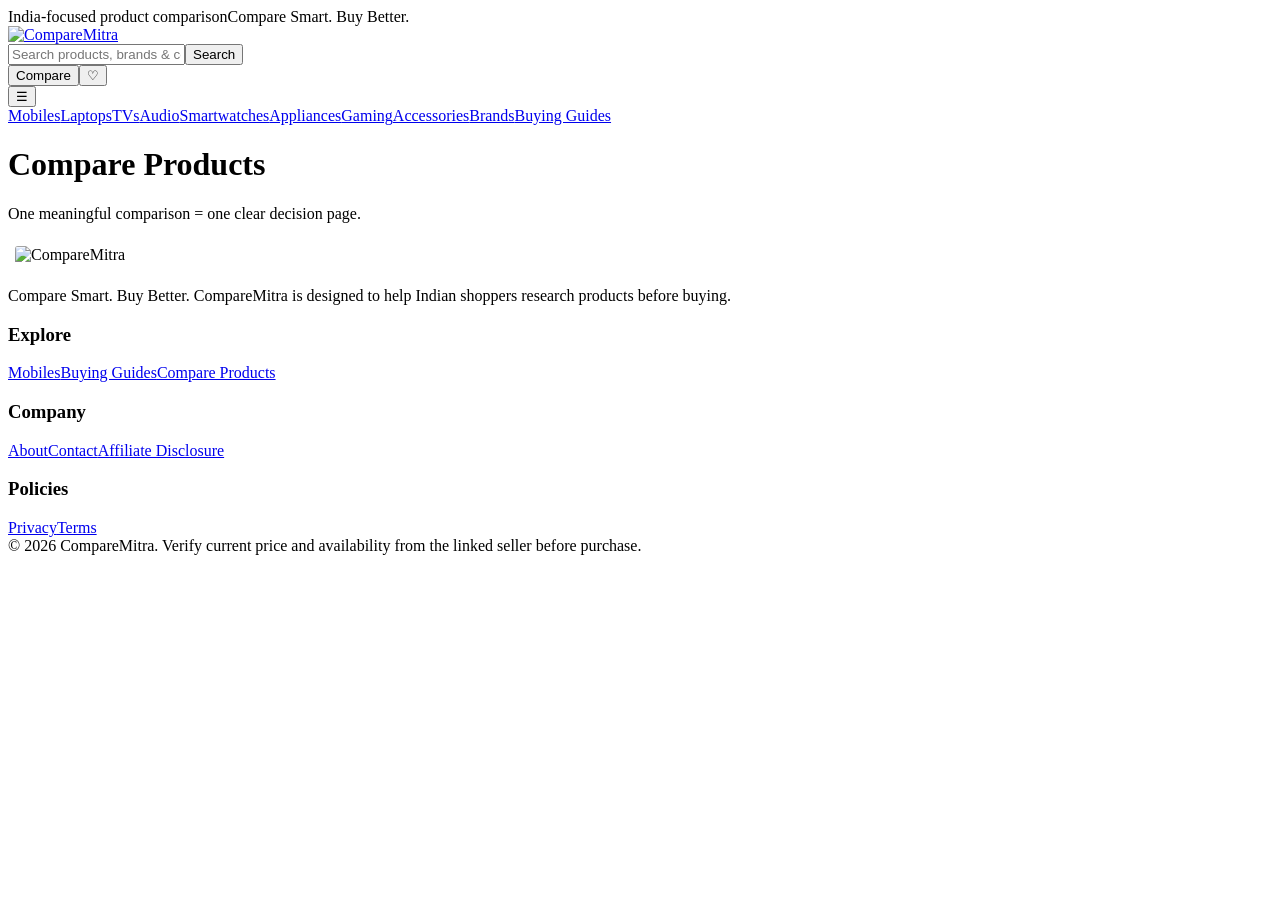
==== compare.html @ 6ab3656d "Add files via upload" ====
<!doctype html><html lang="en-IN"><head><meta charset="utf-8"><meta name="viewport" content="width=device-width,initial-scale=1"><title>Compare Products — CompareMitra</title><meta name="description" content="Compare products on CompareMitra."><link rel="stylesheet" href="css/style.css"></head><body><div class="topbar"><div class="container"><span>India-focused product comparison</span><span>Compare Smart. Buy Better.</span></div></div>
<header class="header"><div class="container header-row"><a href="index.html"><img class="logo" src="assets/logo.svg" alt="CompareMitra"></a><form class="search" data-search><input name="q" placeholder="Search products, brands & comparisons..."><button>Search</button></form><div class="header-actions"><button class="icon-btn" onclick="location.href='compare.html'">Compare</button><button class="icon-btn">♡</button></div><button class="icon-btn mobile-menu">☰</button></div>
<nav class="nav"><div class="container"><a href="products.html?category=mobiles">Mobiles</a><a href="products.html">Laptops</a><a href="products.html">TVs</a><a href="products.html">Audio</a><a href="products.html">Smartwatches</a><a href="products.html">Appliances</a><a href="products.html">Gaming</a><a href="products.html">Accessories</a><a href="brands/index.html">Brands</a><a href="buying-guides/index.html">Buying Guides</a></div></nav></header><main class="page"><div class="container"><h1>Compare Products</h1><p class="muted">One meaningful comparison = one clear decision page.</p><div id="comparison-detail"></div></div></main><footer class="footer"><div class="container"><div class="footer-grid"><div><img src="assets/logo.svg" alt="CompareMitra" style="width:210px;background:#fff;border-radius:10px;padding:7px"><p>Compare Smart. Buy Better. CompareMitra is designed to help Indian shoppers research products before buying.</p></div><div><h3>Explore</h3><a href="products.html?category=mobiles">Mobiles</a><a href="buying-guides/index.html">Buying Guides</a><a href="compare.html">Compare Products</a></div><div><h3>Company</h3><a href="about.html">About</a><a href="contact.html">Contact</a><a href="affiliate-disclosure.html">Affiliate Disclosure</a></div><div><h3>Policies</h3><a href="privacy.html">Privacy</a><a href="terms.html">Terms</a></div></div><div class="footer-bottom">© 2026 CompareMitra. Verify current price and availability from the linked seller before purchase.</div></div></footer><script src="js/app.js"></script><script>setTimeout(()=>{const q=new URLSearchParams(location.search),a=state.products.find(x=>x.slug===q.get("a")),b=state.products.find(x=>x.slug===q.get("b")),e=document.getElementById("comparison-detail");if(!a||!b){e.innerHTML='<div class="empty">Select two products from the Products page to start a comparison.</div>';return}const rows=[["Brand",a.brand,b.brand],["Model",a.model,b.model],["Display",a.display_size,b.display_size],["Processor",a.processor,b.processor],["RAM",a.ram,b.ram],["Storage",a.storage,b.storage],["Camera",a.camera,b.camera],["Battery",a.battery,b.battery],["Charging",a.charging,b.charging],["5G",a["5g"]?"Yes":"No",b["5g"]?"Yes":"No"]];e.innerHTML='<div class="card" style="padding:20px"><div class="notice">Demo comparison data. Current prices and availability are not verified.</div><h2>'+a.model+' vs '+b.model+'</h2><div class="table-wrap"><table><thead><tr><th>Feature</th><th>'+a.model+'</th><th>'+b.model+'</th></tr></thead><tbody>'+rows.map(r=>'<tr><th>'+r[0]+'</th><td>'+r[1]+'</td><td>'+r[2]+'</td></tr>').join("")+'</tbody></table></div></div>'},250)</script></body></html>
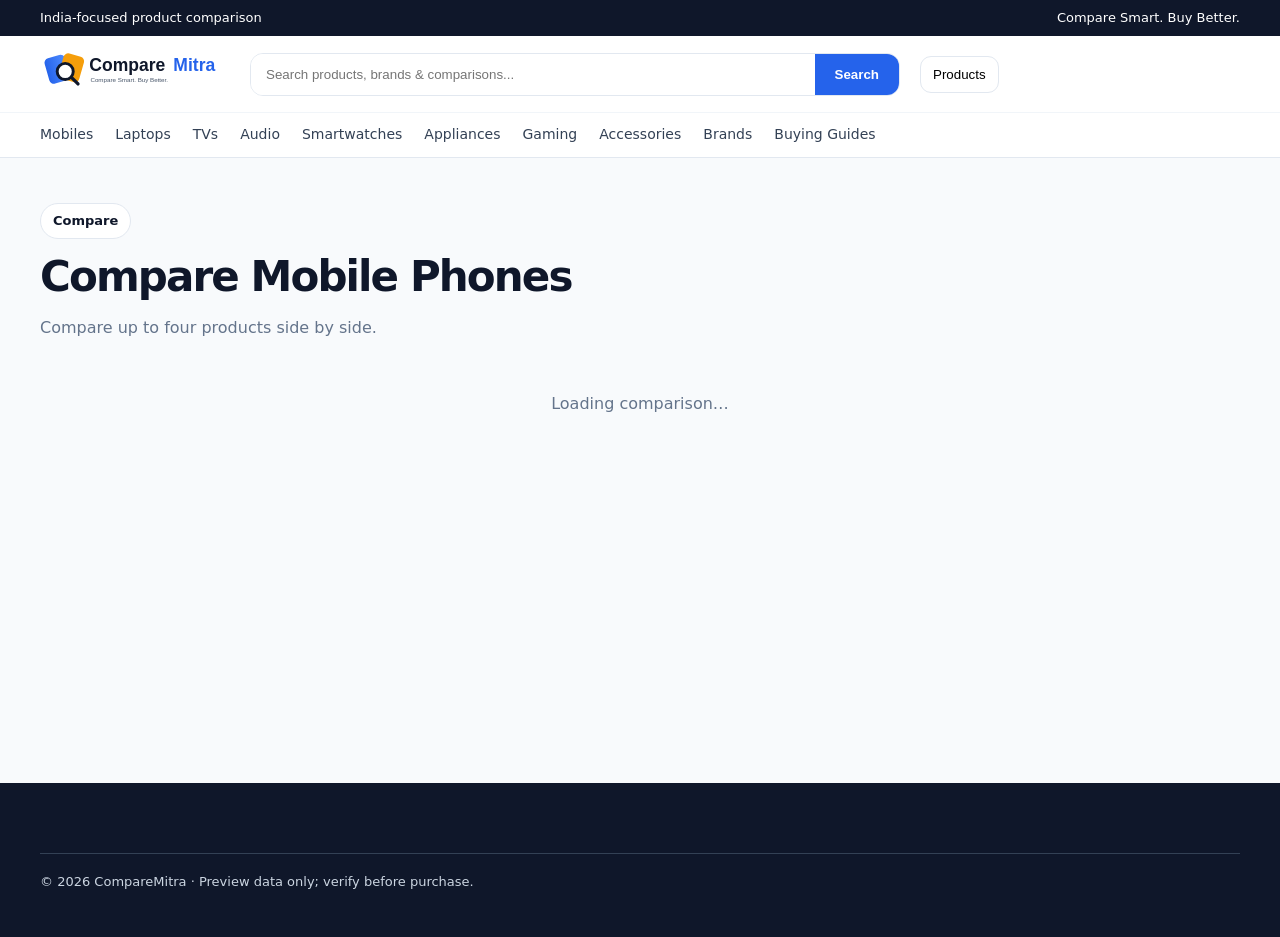
==== commit 957a1945: "Add files via upload" ====
--- a/compare.html
+++ b/compare.html
@@ -1,3 +1 @@
-<!doctype html><html lang="en-IN"><head><meta charset="utf-8"><meta name="viewport" content="width=device-width,initial-scale=1"><title>Compare Products — CompareMitra</title><meta name="description" content="Compare products on CompareMitra."><link rel="stylesheet" href="css/style.css"></head><body><div class="topbar"><div class="container"><span>India-focused product comparison</span><span>Compare Smart. Buy Better.</span></div></div>
-<header class="header"><div class="container header-row"><a href="index.html"><img class="logo" src="assets/logo.svg" alt="CompareMitra"></a><form class="search" data-search><input name="q" placeholder="Search products, brands & comparisons..."><button>Search</button></form><div class="header-actions"><button class="icon-btn" onclick="location.href='compare.html'">Compare</button><button class="icon-btn">♡</button></div><button class="icon-btn mobile-menu">☰</button></div>
-<nav class="nav"><div class="container"><a href="products.html?category=mobiles">Mobiles</a><a href="products.html">Laptops</a><a href="products.html">TVs</a><a href="products.html">Audio</a><a href="products.html">Smartwatches</a><a href="products.html">Appliances</a><a href="products.html">Gaming</a><a href="products.html">Accessories</a><a href="brands/index.html">Brands</a><a href="buying-guides/index.html">Buying Guides</a></div></nav></header><main class="page"><div class="container"><h1>Compare Products</h1><p class="muted">One meaningful comparison = one clear decision page.</p><div id="comparison-detail"></div></div></main><footer class="footer"><div class="container"><div class="footer-grid"><div><img src="assets/logo.svg" alt="CompareMitra" style="width:210px;background:#fff;border-radius:10px;padding:7px"><p>Compare Smart. Buy Better. CompareMitra is designed to help Indian shoppers research products before buying.</p></div><div><h3>Explore</h3><a href="products.html?category=mobiles">Mobiles</a><a href="buying-guides/index.html">Buying Guides</a><a href="compare.html">Compare Products</a></div><div><h3>Company</h3><a href="about.html">About</a><a href="contact.html">Contact</a><a href="affiliate-disclosure.html">Affiliate Disclosure</a></div><div><h3>Policies</h3><a href="privacy.html">Privacy</a><a href="terms.html">Terms</a></div></div><div class="footer-bottom">© 2026 CompareMitra. Verify current price and availability from the linked seller before purchase.</div></div></footer><script src="js/app.js"></script><script>setTimeout(()=>{const q=new URLSearchParams(location.search),a=state.products.find(x=>x.slug===q.get("a")),b=state.products.find(x=>x.slug===q.get("b")),e=document.getElementById("comparison-detail");if(!a||!b){e.innerHTML='<div class="empty">Select two products from the Products page to start a comparison.</div>';return}const rows=[["Brand",a.brand,b.brand],["Model",a.model,b.model],["Display",a.display_size,b.display_size],["Processor",a.processor,b.processor],["RAM",a.ram,b.ram],["Storage",a.storage,b.storage],["Camera",a.camera,b.camera],["Battery",a.battery,b.battery],["Charging",a.charging,b.charging],["5G",a["5g"]?"Yes":"No",b["5g"]?"Yes":"No"]];e.innerHTML='<div class="card" style="padding:20px"><div class="notice">Demo comparison data. Current prices and availability are not verified.</div><h2>'+a.model+' vs '+b.model+'</h2><div class="table-wrap"><table><thead><tr><th>Feature</th><th>'+a.model+'</th><th>'+b.model+'</th></tr></thead><tbody>'+rows.map(r=>'<tr><th>'+r[0]+'</th><td>'+r[1]+'</td><td>'+r[2]+'</td></tr>').join("")+'</tbody></table></div></div>'},250)</script></body></html>+<!doctype html><html lang="en-IN"><head><meta charset="utf-8"><meta name="viewport" content="width=device-width,initial-scale=1"><title>Compare Mobile Phones — CompareMitra</title><meta name="description" content="Compare mobile phone specifications side by side on CompareMitra."><link rel="stylesheet" href="css/style.css"></head><body><div class="topbar"><div class="container"><span>India-focused product comparison</span><span>Compare Smart. Buy Better.</span></div></div><header class="header"><div class="container header-row"><a href="index.html"><img class="logo" src="assets/logo.svg" alt="CompareMitra"></a><form class="search" data-search><input name="q" placeholder="Search products, brands & comparisons..."><button>Search</button></form><div class="header-actions"><button class="icon-btn" onclick="location.href='products.html'">Products</button></div><button class="icon-btn mobile-menu">☰</button></div><nav class="nav"><div class="container"><a href="products.html">Mobiles</a><a href="products.html">Laptops</a><a href="products.html">TVs</a><a href="products.html">Audio</a><a href="products.html">Smartwatches</a><a href="products.html">Appliances</a><a href="products.html">Gaming</a><a href="products.html">Accessories</a><a href="brands/index.html">Brands</a><a href="buying-guides/index.html">Buying Guides</a></div></nav></header><main class="page"><div class="container"><span class="badge">Compare</span><h1>Compare Mobile Phones</h1><p class="muted">Compare up to four products side by side.</p><div id="comparison-detail"><div class="empty">Loading comparison…</div></div></div></main><footer class="footer"><div class="container"><div class="footer-bottom">© 2026 CompareMitra · Preview data only; verify before purchase.</div></div></footer><script src="js/app.js"></script></body></html>
--- a/css/style.css
+++ b/css/style.css
@@ -0,0 +1 @@
+*{box-sizing:border-box} :root{--navy:#0F172A;--blue:#2563EB;--orange:#F59E0B;--green:#10B981;--bg:#F8FAFC;--muted:#64748B;--border:#E2E8F0;--shadow:0 12px 32px rgba(15,23,42,.08);--radius:18px;--max:1200px}body{margin:0;font-family:Inter,system-ui,-apple-system,"Segoe UI",sans-serif;background:var(--bg);color:var(--navy);line-height:1.55}a{text-decoration:none;color:inherit}.container{width:min(var(--max),calc(100% - 32px));margin:auto}.topbar{background:var(--navy);color:#fff;font-size:13px}.topbar .container{display:flex;justify-content:space-between;padding:8px 0}.header{background:#fff;border-bottom:1px solid var(--border);position:sticky;top:0;z-index:50}.header-row{display:flex;align-items:center;gap:20px;min-height:76px}.logo{width:190px}.search,.hero-search{display:flex;background:#fff;border:1px solid var(--border);border-radius:13px;overflow:hidden}.search{flex:1;max-width:650px}.search input,.hero-search input{border:0;outline:0;padding:13px 15px;flex:1;min-width:0}.search button,.hero-search button,.primary{border:0;background:var(--blue);color:#fff;font-weight:800;padding:0 20px;cursor:pointer}.header-actions{display:flex;gap:8px}.icon-btn{border:1px solid var(--border);background:#fff;border-radius:11px;padding:10px 12px;cursor:pointer}.mobile-menu{display:none}.nav{border-top:1px solid #f1f5f9}.nav .container{display:flex;gap:22px;overflow:auto;white-space:nowrap}.nav a{padding:11px 0;font-size:14px;color:#334155}.hero{padding:58px 0 38px;background:linear-gradient(135deg,#eef5ff,#fff 58%,#fff7e7);border-bottom:1px solid var(--border)}.hero-grid{display:grid;grid-template-columns:1.05fr .95fr;gap:40px;align-items:center}.badge{display:inline-block;background:#fff;border:1px solid var(--border);border-radius:999px;padding:7px 12px;font-size:13px;font-weight:700}h1{font-size:clamp(40px,5vw,66px);line-height:1.02;letter-spacing:-.045em;margin:17px 0}.hero p{font-size:18px;color:#475569;max-width:620px}.hero-search{margin-top:25px;padding:5px;box-shadow:var(--shadow)}.hero-search button{border-radius:10px}.hero-points{display:flex;gap:10px;flex-wrap:wrap;margin-top:18px}.point{background:#fff;border:1px solid var(--border);padding:8px 11px;border-radius:11px;font-size:13px;font-weight:700}.visual{min-height:300px;display:grid;place-items:center}.device-stack{position:relative;width:390px;height:280px}.mock-phone,.mock-laptop,.mock-watch{position:absolute;background:#0f172a;box-shadow:0 20px 40px rgba(15,23,42,.18)}.mock-phone{width:145px;height:245px;left:30px;top:25px;transform:rotate(-8deg);border-radius:22px;padding:8px}.mock-phone:after{content:"";display:block;height:100%;border-radius:16px;background:linear-gradient(145deg,#2563eb,#93c5fd)}.mock-laptop{width:255px;height:170px;right:0;top:25px;border-radius:18px;padding:9px}.mock-laptop:after{content:"";display:block;height:100%;border-radius:11px;background:linear-gradient(145deg,#dbeafe,#60a5fa)}.mock-watch{width:105px;height:120px;right:32px;bottom:10px;border-radius:26px;padding:8px}.mock-watch:after{content:"";display:block;height:100%;border-radius:18px;background:#111827}.section{padding:42px 0}.section-head{display:flex;align-items:end;justify-content:space-between;margin-bottom:18px}.section h2{font-size:26px;margin:0}.muted{color:var(--muted)}.link{color:var(--blue);font-weight:700}.grid{display:grid;grid-template-columns:repeat(4,1fr);gap:16px}.card{background:#fff;border:1px solid var(--border);border-radius:var(--radius);box-shadow:0 6px 20px rgba(15,23,42,.04)}.product-card{padding:16px;transition:.2s}.product-card:hover{transform:translateY(-3px);box-shadow:var(--shadow)}.product-img{height:160px;border-radius:14px;background:linear-gradient(145deg,#eff6ff,#f8fafc);display:grid;place-items:center;margin-bottom:14px}.phone-art{width:72px;height:130px;border:6px solid #0f172a;border-radius:16px;background:linear-gradient(160deg,#60a5fa,#dbeafe)}.product-card h3{font-size:17px;margin:5px 0}.brand{font-size:12px;color:var(--muted)}.demo-price{font-size:12px;color:#b45309;background:#fff7ed;border-radius:8px;padding:5px 8px;display:inline-block}.price{font-size:18px;font-weight:800;margin:8px 0}.card-actions{display:flex;gap:8px;margin-top:12px}.card-actions button{flex:1;border:1px solid var(--border);background:#fff;border-radius:10px;padding:9px;cursor:pointer;font-weight:700}.card-actions .compare{background:#eff6ff;color:var(--blue);border-color:#bfdbfe}.category-card{padding:20px;text-align:center}.category-icon{font-size:30px}.compare-card{padding:16px}.compare-products{display:grid;grid-template-columns:1fr 55px 1fr;align-items:center;gap:12px}.compare-item{background:#f8fafc;border-radius:14px;padding:14px;text-align:center}.vs{width:44px;height:44px;border-radius:50%;background:var(--blue);color:#fff;display:grid;place-items:center;font-weight:900;margin:auto}.guide{padding:18px}.notice{background:#fff7ed;border:1px solid #fed7aa;color:#9a3412;border-radius:12px;padding:12px 14px;font-size:13px}.page{padding:45px 0;min-height:65vh}.page h1{font-size:42px}.table-wrap{overflow:auto;background:#fff;border:1px solid var(--border);border-radius:16px}table{border-collapse:collapse;width:100%;min-width:650px}th,td{padding:13px 15px;border-bottom:1px solid var(--border);text-align:left}th{background:#f8fafc}.empty{padding:35px;text-align:center;color:var(--muted)}.footer{margin-top:40px;background:var(--navy);color:#cbd5e1;padding:45px 0}.footer-grid{display:grid;grid-template-columns:1.5fr 1fr 1fr 1fr;gap:30px}.footer h3{color:#fff;margin-top:0}.footer a{display:block;margin:8px 0;font-size:14px}.footer-bottom{border-top:1px solid #334155;margin-top:25px;padding-top:18px;font-size:13px}@media(max-width:900px){.hero-grid{grid-template-columns:1fr}.visual{display:none}.grid{grid-template-columns:repeat(2,1fr)}.footer-grid{grid-template-columns:1fr 1fr}}@media(max-width:650px){.container{width:calc(100% - 22px)}.topbar{display:none}.header-row{min-height:64px}.logo{width:145px}.search,.header-actions{display:none}.mobile-menu{display:block;margin-left:auto}.hero{padding:38px 0 28px}h1{font-size:42px}.hero p{font-size:16px}.hero-search input{padding:12px 9px}.grid{gap:10px}.product-card{padding:11px}.product-img{height:125px}.footer-grid{grid-template-columns:1fr}.nav .container{gap:17px}}
